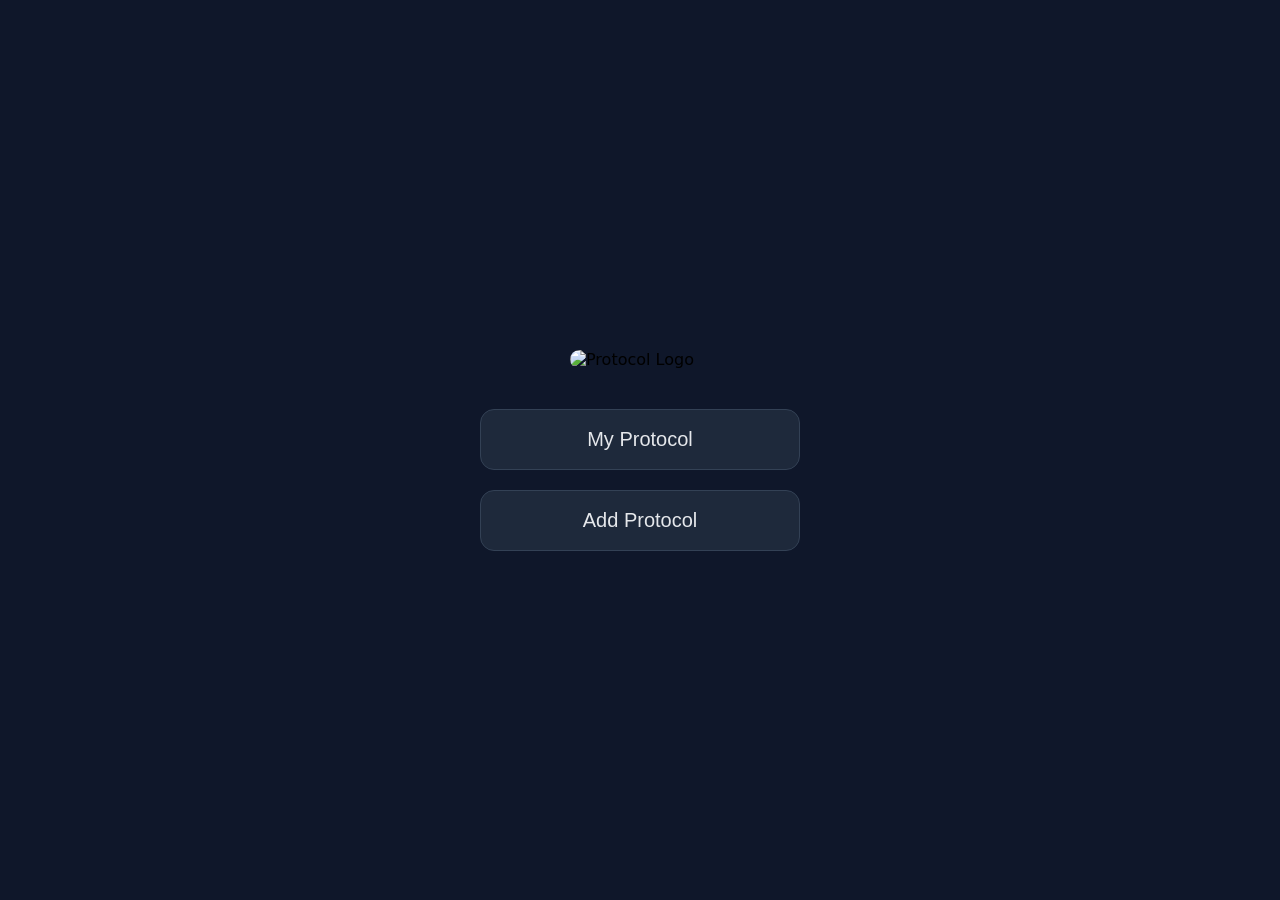
==== index.html @ 25e17d35 "Add files via upload" ====
<!DOCTYPE html>
<html lang="en">
<head>
  <meta charset="UTF-8">
  <title>Protocol Tracker</title>
  <meta name="viewport" content="width=device-width, initial-scale=1.0">
  <link rel="stylesheet" href="style.css">

  <!-- PWA -->
  <link rel="manifest" href="manifest.json">
  <meta name="theme-color" content="#0F172A">
  <script>
    if ("serviceWorker" in navigator) {
      navigator.serviceWorker.register("service-worker.js");
    }
  </script>
</head>

<body>
  <div class="main-logo slide-in">
    <img src="protocol-icon.png" alt="Protocol Logo">
  </div>

  <div class="main-buttons">
    <button onclick="location.href='track.html?view=myprotocol'">My Protocol</button>
    <button onclick="location.href='track.html?view=addprotocol'">Add Protocol</button>
  </div>
</body>
</html>
---- style.css ----
/* Global layout */
body {
  background-color: #0F172A;
  margin: 0;
  height: 100vh;
  display: flex;
  flex-direction: column;
  justify-content: center;
  align-items: center;
  font-family: system-ui, sans-serif;
}

/* Centered logo */
.main-logo img {
  width: 140px;
  height: auto;
  border-radius: 28px; /* iOS-style rounded square */
  display: block;
  margin-bottom: 40px;
}

/* Slide-in animation */
.slide-in {
  opacity: 0;
  transform: translateX(-80px);
  animation: slideIn 0.9s ease-out forwards;
}

@keyframes slideIn {
  to {
    opacity: 1;
    transform: translateX(0);
  }
}

/* Buttons */
.main-buttons {
  display: flex;
  flex-direction: column;
  gap: 20px;
  width: 100%;
  max-width: 320px;
}

button {
  background: #1e293b;
  border: 1px solid #334155;
  padding: 18px;
  border-radius: 14px;
  font-size: 20px;
  color: #e5e7eb;
  cursor: pointer;
  transition: 0.2s;
}

button:hover {
  background: #38bdf8;
  color: #0f172a;
}
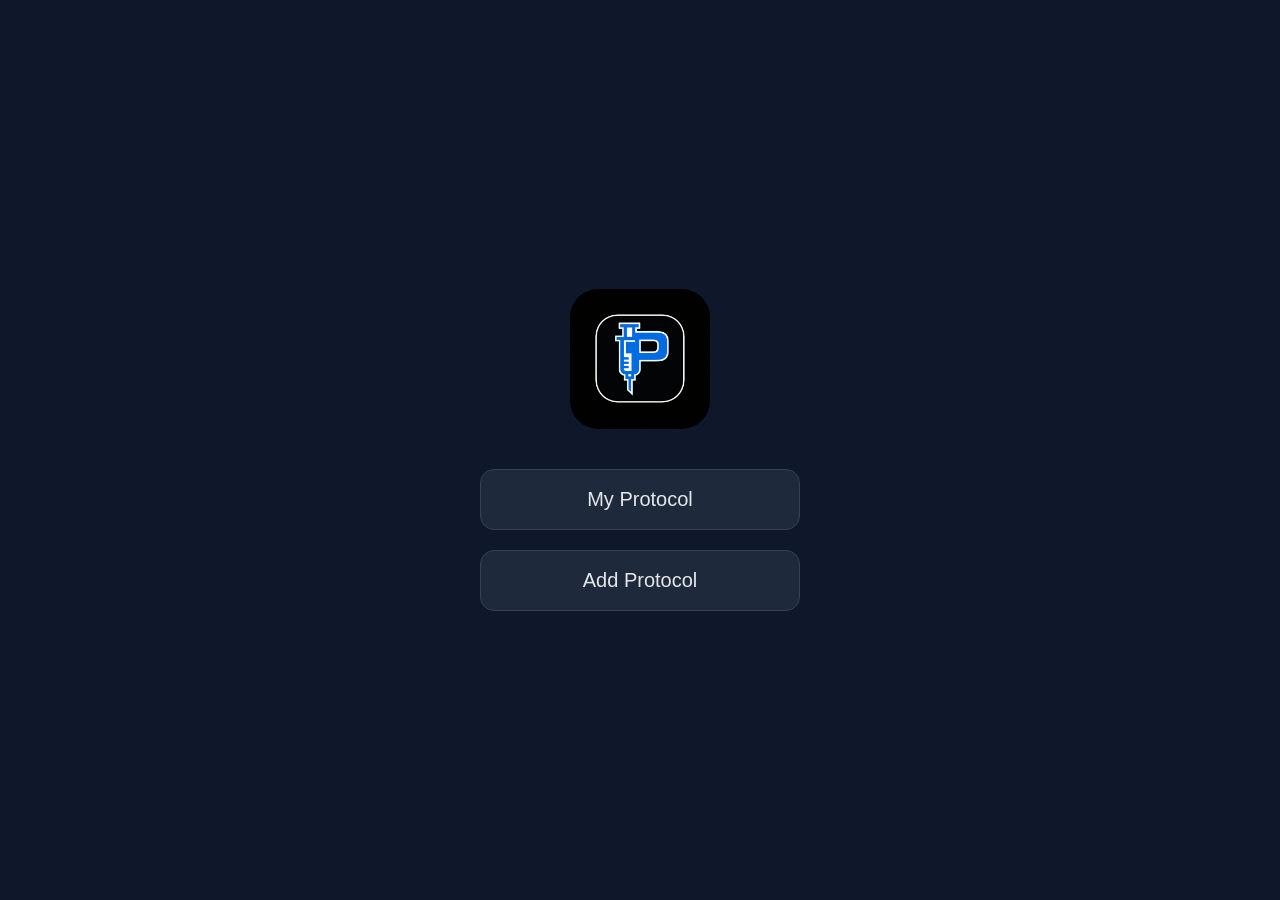
==== commit f8bb37ab: "Rename image source from protocol-icon to protocol-logo" ====
--- a/index.html
+++ b/index.html
@@ -18,7 +18,7 @@
 
 <body>
   <div class="main-logo slide-in">
-    <img src="protocol-icon.png" alt="Protocol Logo">
+    <img src="protocol-logo.png" alt="Protocol Logo">
   </div>
 
   <div class="main-buttons">
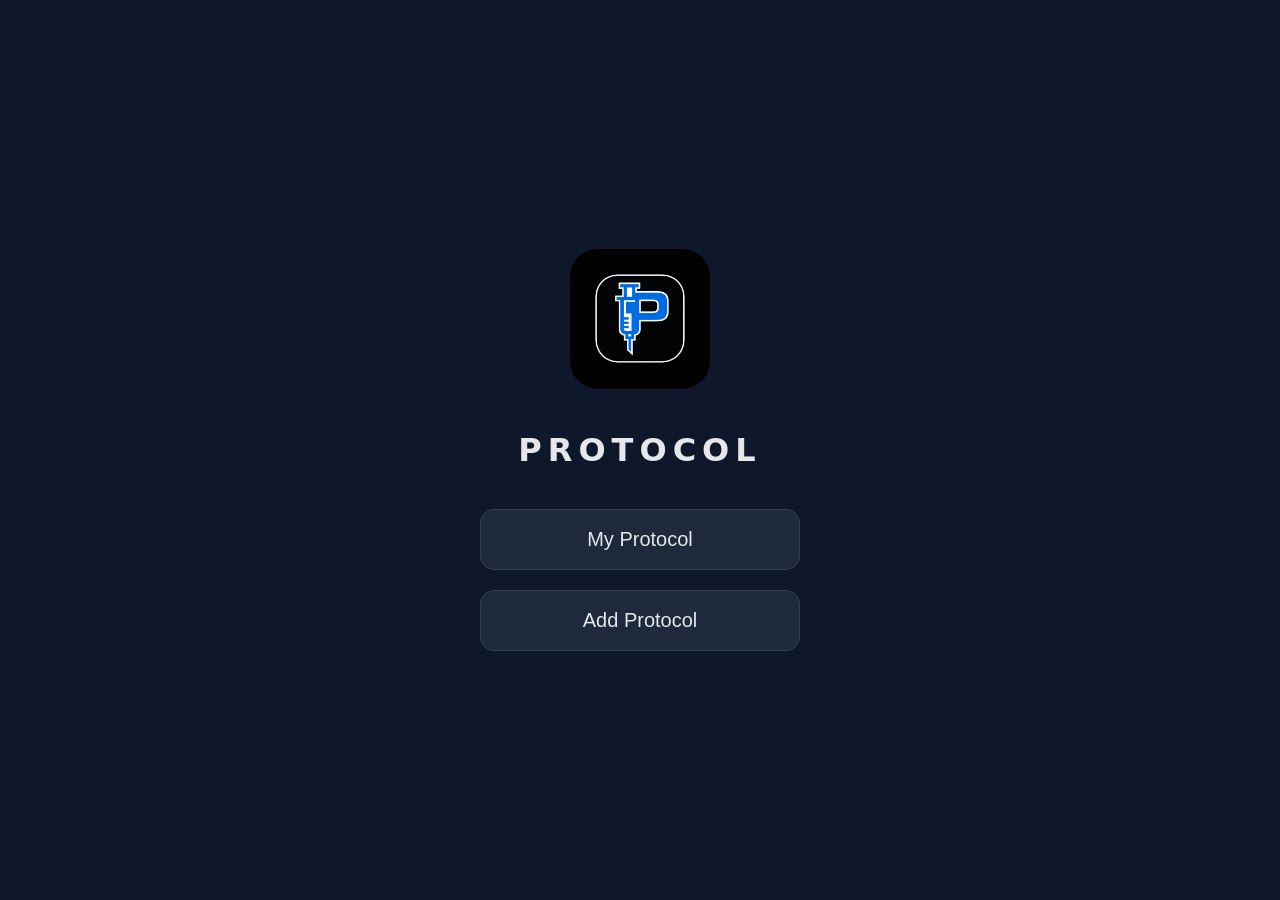
==== commit 9081274e: "Add files via upload" ====
--- a/index.html
+++ b/index.html
@@ -21,6 +21,8 @@
     <img src="protocol-logo.png" alt="Protocol Logo">
   </div>
 
+  <h1 class="app-title">PROTOCOL</h1>
+
   <div class="main-buttons">
     <button onclick="location.href='track.html?view=myprotocol'">My Protocol</button>
     <button onclick="location.href='track.html?view=addprotocol'">Add Protocol</button>
--- a/style.css
+++ b/style.css
@@ -16,7 +16,7 @@
   height: auto;
   border-radius: 28px; /* iOS-style rounded square */
   display: block;
-  margin-bottom: 40px;
+  margin-bottom: 20px;
 }
 
 /* Slide-in animation */
@@ -31,6 +31,16 @@
     opacity: 1;
     transform: translateX(0);
   }
+}
+
+/* PROTOCOL title */
+.app-title {
+  color: #e5e7eb;
+  font-size: 32px;
+  letter-spacing: 6px;
+  font-weight: 600;
+  margin-bottom: 40px;
+  text-align: center;
 }
 
 /* Buttons */
@@ -57,3 +67,16 @@
   background: #38bdf8;
   color: #0f172a;
 }
+
+/* Upper-right logo for secondary pages */
+.top-right-logo {
+  position: absolute;
+  top: 20px;
+  right: 20px;
+}
+
+.top-right-logo img {
+  width: 55px;
+  height: auto;
+  border-radius: 14px;
+}
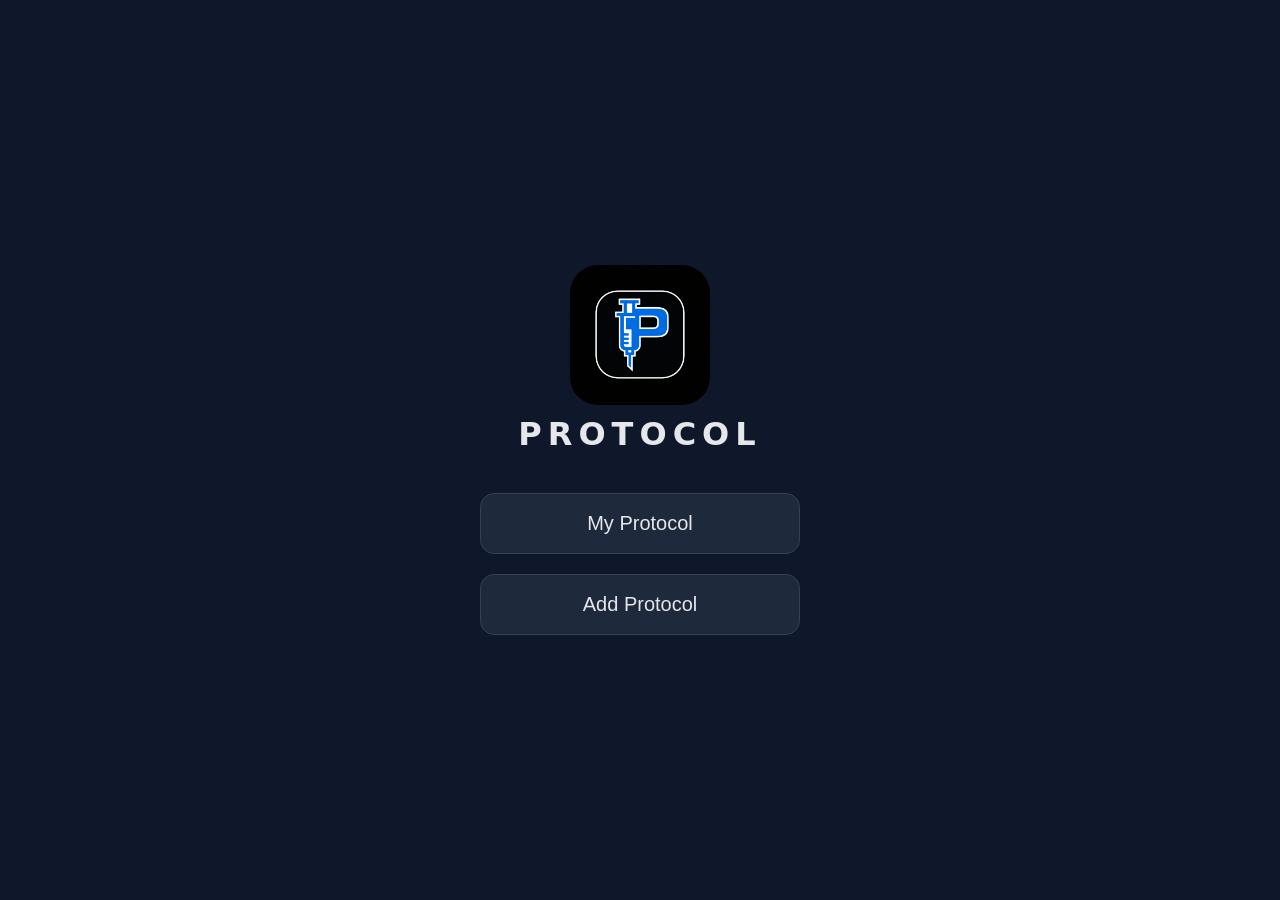
==== commit 94be7139: "Add files via upload" ====
--- a/index.html
+++ b/index.html
@@ -17,15 +17,20 @@
 </head>
 
 <body>
+
+  <!-- Centered logo -->
   <div class="main-logo slide-in">
     <img src="protocol-logo.png" alt="Protocol Logo">
   </div>
 
+  <!-- Wordmark -->
   <h1 class="app-title">PROTOCOL</h1>
 
+  <!-- Main buttons -->
   <div class="main-buttons">
     <button onclick="location.href='track.html?view=myprotocol'">My Protocol</button>
     <button onclick="location.href='track.html?view=addprotocol'">Add Protocol</button>
   </div>
+
 </body>
 </html>
--- a/style.css
+++ b/style.css
@@ -33,12 +33,13 @@
   }
 }
 
-/* PROTOCOL title */
+/* PROTOCOL wordmark */
 .app-title {
   color: #e5e7eb;
   font-size: 32px;
-  letter-spacing: 6px;
-  font-weight: 600;
+  letter-spacing: 6px;       /* squared, spaced look */
+  font-weight: 700;
+  margin-top: -10px;
   margin-bottom: 40px;
   text-align: center;
 }
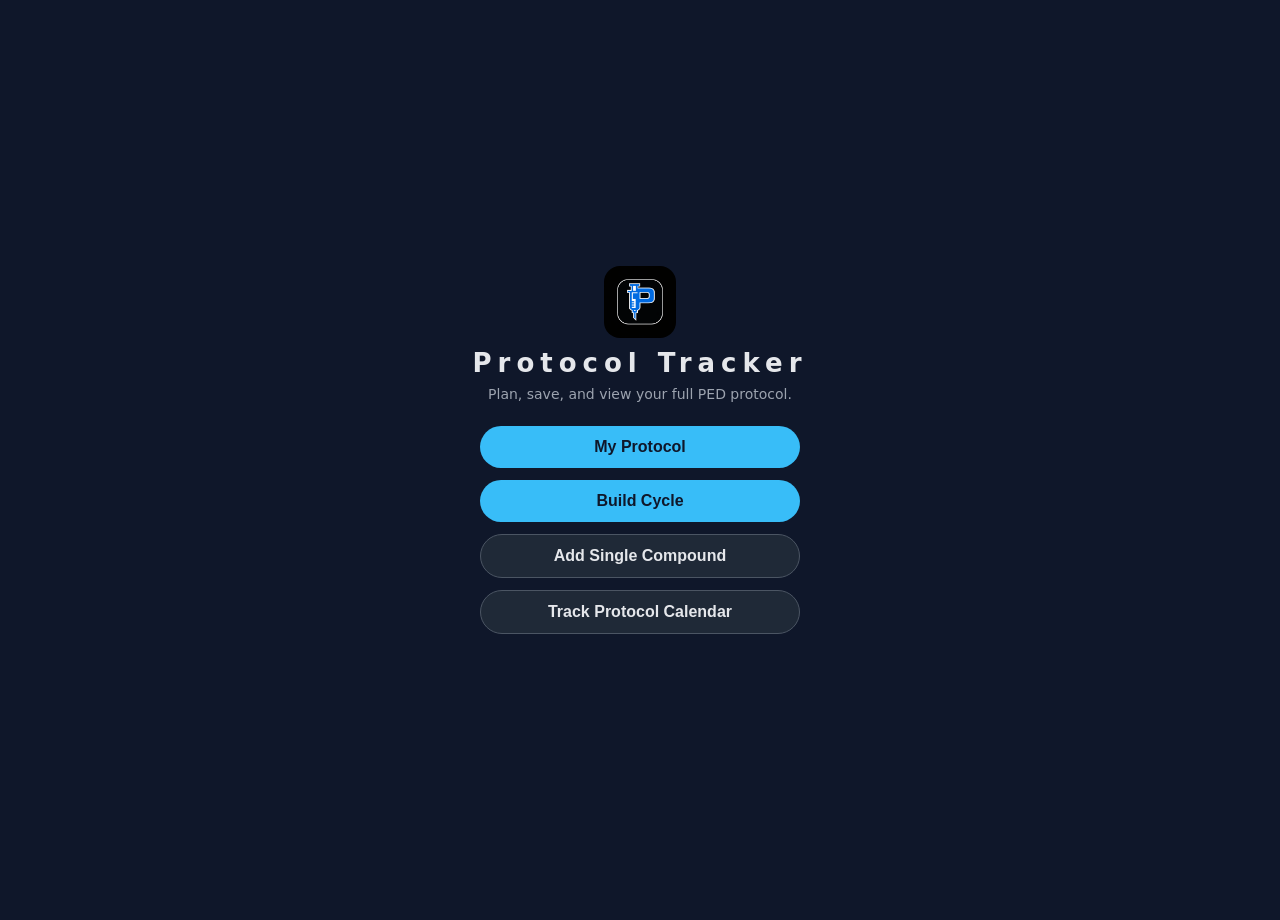
==== commit 0472ac72: "Enhance index.html with new title and styles Updated the title and added styling for the app layout " ====
--- a/index.html
+++ b/index.html
@@ -1,36 +1,75 @@
+
 <!DOCTYPE html>
 <html lang="en">
 <head>
   <meta charset="UTF-8">
-  <title>Protocol Tracker</title>
+  <title>Protocol Tracker – Home</title>
   <meta name="viewport" content="width=device-width, initial-scale=1.0">
   <link rel="stylesheet" href="style.css">
+  <style>
+    .app-container {
+      min-height: 100vh;
+      display: flex;
+      flex-direction: column;
+      align-items: center;
+      justify-content: center;
+      background: #0f172a;
+      color: #e5e7eb;
+      font-family: system-ui, -apple-system, BlinkMacSystemFont, "Segoe UI", sans-serif;
+      text-align: center;
+      padding: 20px;
+    }
+    .logo-main {
+      width: 72px;
+      height: auto;
+      border-radius: 16px;
+      margin-bottom: 20px;
+    }
+    .app-title {
+      font-size: 26px;
+      margin-bottom: 8px;
+    }
+    .app-subtitle {
+      font-size: 14px;
+      color: #9ca3af;
+      margin-bottom: 24px;
+    }
+    .main-buttons {
+      display: flex;
+      flex-direction: column;
+      gap: 12px;
+      width: 100%;
+      max-width: 320px;
+    }
+    .main-buttons button {
+      padding: 12px 16px;
+      border-radius: 999px;
+      border: none;
+      background: #38bdf8;
+      color: #0f172a;
+      font-weight: 600;
+      font-size: 16px;
+      cursor: pointer;
+    }
+    .main-buttons button.secondary {
+      background: #1f2937;
+      color: #e5e7eb;
+      border: 1px solid #4b5563;
+    }
+  </style>
+</head>
+<body>
+  <div class="app-container">
+    <img src="protocol-logo.png" alt="Protocol Logo" class="logo-main">
+    <div class="app-title">Protocol Tracker</div>
+    <div class="app-subtitle">Plan, save, and view your full PED protocol.</div>
 
-  <!-- PWA -->
-  <link rel="manifest" href="manifest.json">
-  <meta name="theme-color" content="#0F172A">
-  <script>
-    if ("serviceWorker" in navigator) {
-      navigator.serviceWorker.register("service-worker.js");
-    }
-  </script>
-</head>
-
-<body>
-
-  <!-- Centered logo -->
-  <div class="main-logo slide-in">
-    <img src="protocol-logo.png" alt="Protocol Logo">
+    <div class="main-buttons">
+      <button onclick="location.href='myprotocol.html'">My Protocol</button>
+      <button onclick="location.href='buildcycle.html'">Build Cycle</button>
+      <button class="secondary" onclick="location.href='addprotocol.html'">Add Single Compound</button>
+      <button class="secondary" onclick="location.href='track.html'">Track Protocol Calendar</button>
+    </div>
   </div>
-
-  <!-- Wordmark -->
-  <h1 class="app-title">PROTOCOL</h1>
-
-  <!-- Main buttons -->
-  <div class="main-buttons">
-    <button onclick="location.href='track.html?view=myprotocol'">My Protocol</button>
-    <button onclick="location.href='track.html?view=addprotocol'">Add Protocol</button>
-  </div>
-
 </body>
 </html>
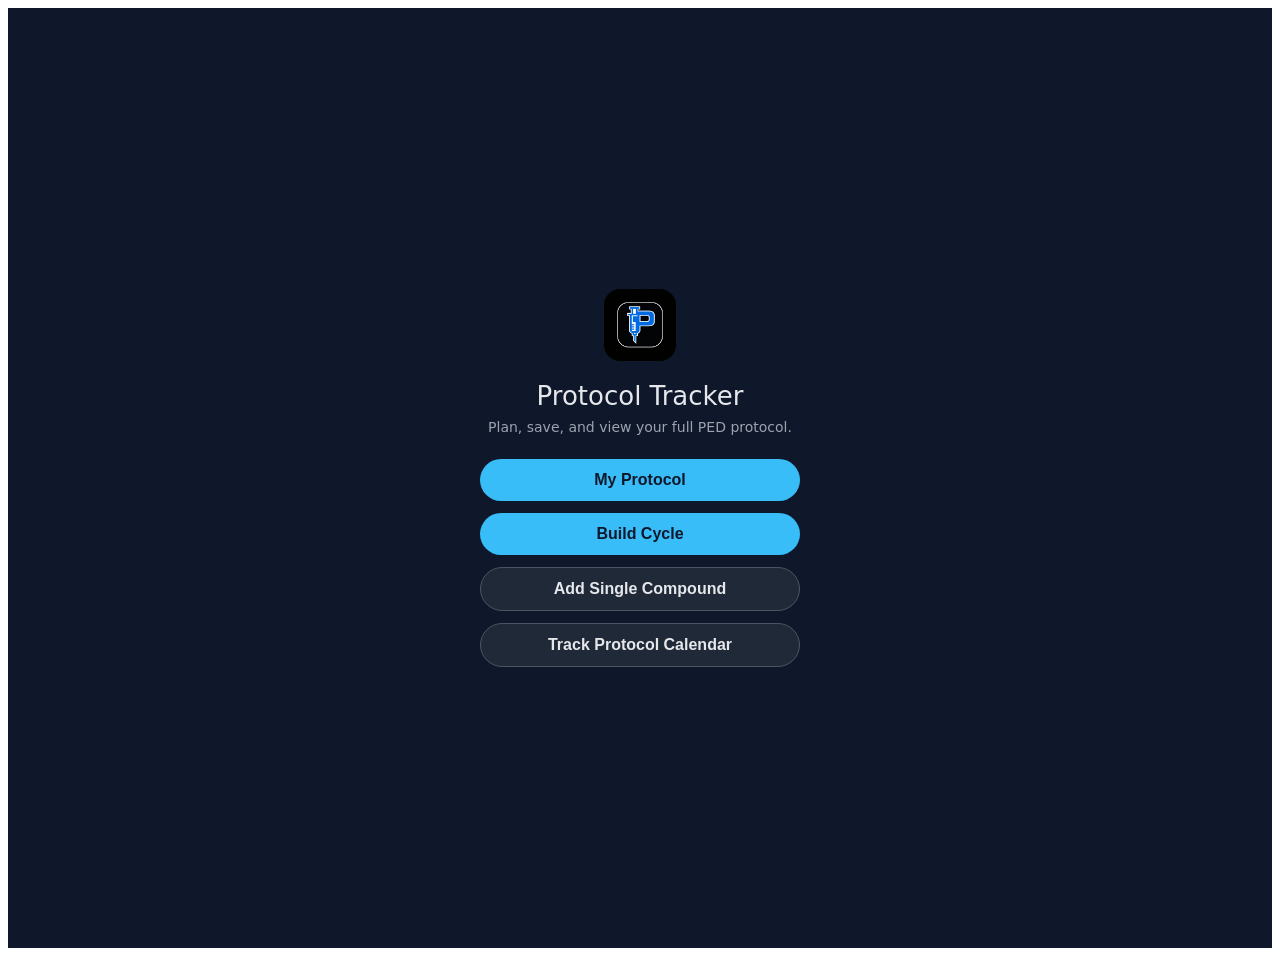
==== commit 49cd5f68: "Add files via upload" ====
--- a/index.html
+++ b/index.html
@@ -1,4 +1,3 @@
-
 <!DOCTYPE html>
 <html lang="en">
 <head>
--- a/style.css
+++ b/style.css
@@ -1,83 +1,109 @@
-/* Global layout */
-body {
-  background-color: #0F172A;
-  margin: 0;
-  height: 100vh;
-  display: flex;
-  flex-direction: column;
-  justify-content: center;
-  align-items: center;
-  font-family: system-ui, sans-serif;
+.top-right-logo {
+  position: absolute;
+  top: 16px;
+  right: 16px;
+}
+.top-right-logo img {
+  width: 48px;
+  height: auto;
+  border-radius: 10px;
+  cursor: pointer;
 }
 
-/* Centered logo */
-.main-logo img {
-  width: 140px;
-  height: auto;
-  border-radius: 28px; /* iOS-style rounded square */
-  display: block;
+@keyframes tikn {
+  0% { transform: scale(1) rotate(0deg); }
+  30% { transform: scale(1.15) rotate(8deg); }
+  60% { transform: scale(0.9) rotate(-6deg); }
+  100% { transform: scale(1) rotate(0deg); }
+}
+.tikn { animation: tikn 0.4s ease-out; }
+
+.track-container {
+  padding: 20px;
+  max-width: 900px;
+  margin: 0 auto;
+  color: #e5e7eb;
+  font-family: system-ui, -apple-system, BlinkMacSystemFont, "Segoe UI", sans-serif;
+}
+.track-title {
+  font-size: 24px;
+  margin-bottom: 16px;
+}
+.protocol-card {
+  background: #1e293b;
+  border: 1px solid #334155;
+  padding: 16px;
+  border-radius: 14px;
   margin-bottom: 20px;
 }
-
-/* Slide-in animation */
-.slide-in {
-  opacity: 0;
-  transform: translateX(-80px);
-  animation: slideIn 0.9s ease-out forwards;
+.protocol-actions {
+  display: flex;
+  gap: 10px;
+  margin-top: 10px;
 }
-
-@keyframes slideIn {
-  to {
-    opacity: 1;
-    transform: translateX(0);
-  }
+.protocol-actions button {
+  padding: 10px 14px;
+  border-radius: 999px;
+  border: none;
+  background: #38bdf8;
+  color: #0f172a;
+  font-weight: 600;
+  cursor: pointer;
 }
-
-/* PROTOCOL wordmark */
-.app-title {
+.protocol-actions button.secondary {
+  background: #1f2937;
   color: #e5e7eb;
-  font-size: 32px;
-  letter-spacing: 6px;       /* squared, spaced look */
-  font-weight: 700;
-  margin-top: -10px;
-  margin-bottom: 40px;
-  text-align: center;
+  border: 1px solid #4b5563;
 }
-
-/* Buttons */
-.main-buttons {
-  display: flex;
-  flex-direction: column;
-  gap: 20px;
+.row-card {
+  background: #111827;
+  border: 1px solid #1f2937;
+  padding: 14px;
+  border-radius: 12px;
+  margin-bottom: 14px;
+}
+.row-card h3 {
+  margin-bottom: 8px;
+  font-size: 16px;
+}
+.row-card label,
+.protocol-card label {
+  display: block;
+  font-size: 13px;
+  margin-top: 6px;
+  margin-bottom: 2px;
+}
+.row-card input,
+.protocol-card input,
+.row-card select,
+.protocol-card select {
   width: 100%;
-  max-width: 320px;
+  padding: 8px;
+  border-radius: 8px;
+  border: 1px solid #4b5563;
+  background: #020617;
+  color: #e5e7eb;
+  font-size: 14px;
 }
-
-button {
+.calendar {
+  display: grid;
+  grid-template-columns: repeat(7, 1fr);
+  gap: 8px;
+  margin-top: 20px;
+}
+.day {
   background: #1e293b;
   border: 1px solid #334155;
-  padding: 18px;
-  border-radius: 14px;
-  font-size: 20px;
+  padding: 10px;
+  border-radius: 10px;
   color: #e5e7eb;
-  cursor: pointer;
-  transition: 0.2s;
+  text-align: center;
+  min-height: 60px;
+  font-size: 13px;
 }
-
-button:hover {
-  background: #38bdf8;
-  color: #0f172a;
+.dose-day {
+  background: #0f172a;
 }
-
-/* Upper-right logo for secondary pages */
-.top-right-logo {
-  position: absolute;
-  top: 20px;
-  right: 20px;
+.today {
+  border: 2px solid #facc15;
 }
-
-.top-right-logo img {
-  width: 55px;
-  height: auto;
-  border-radius: 14px;
-}
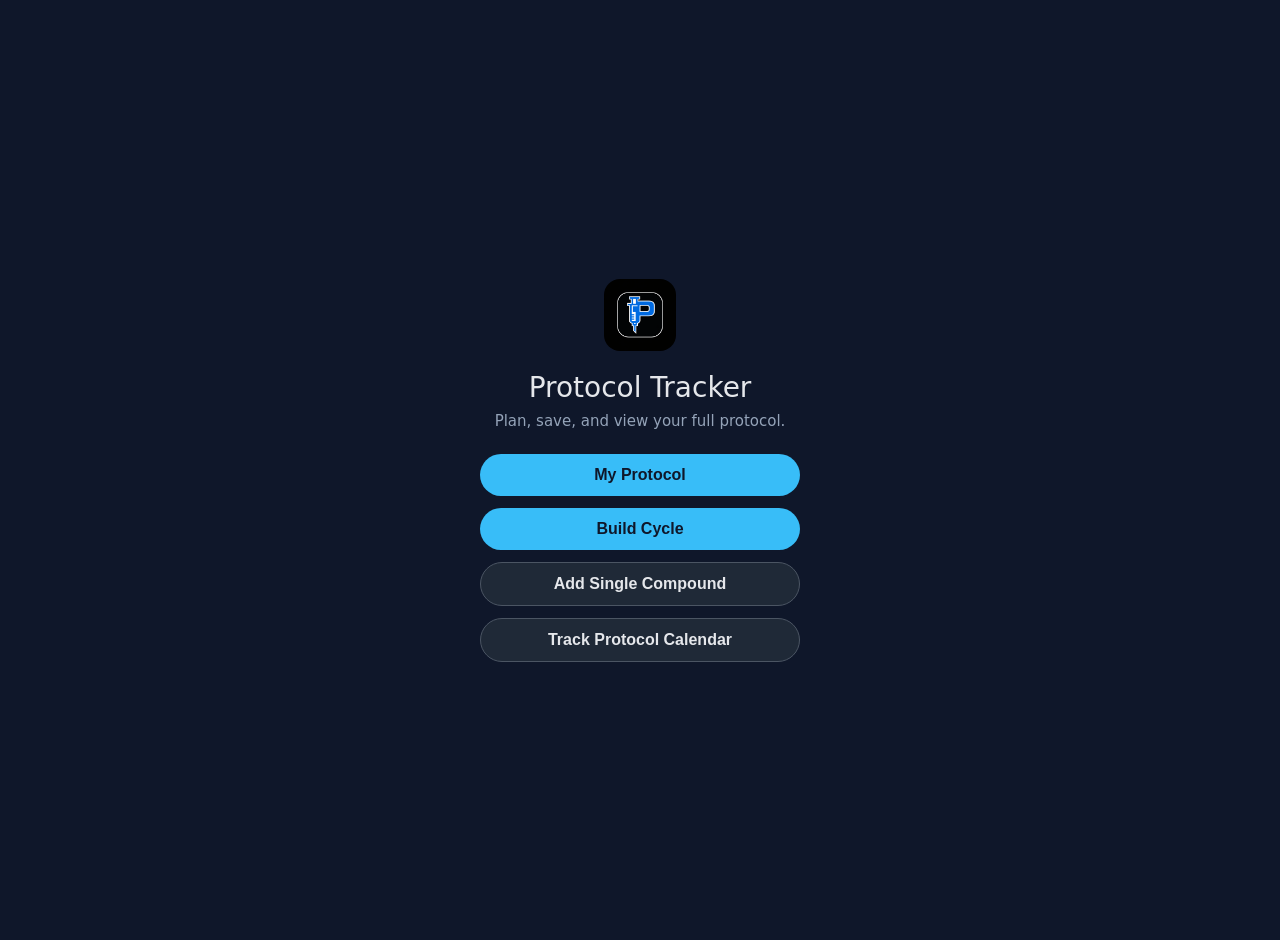
==== commit ed12679f: "Add files via upload" ====
--- a/index.html
+++ b/index.html
@@ -4,64 +4,16 @@
   <meta charset="UTF-8">
   <title>Protocol Tracker – Home</title>
   <meta name="viewport" content="width=device-width, initial-scale=1.0">
+
   <link rel="stylesheet" href="style.css">
-  <style>
-    .app-container {
-      min-height: 100vh;
-      display: flex;
-      flex-direction: column;
-      align-items: center;
-      justify-content: center;
-      background: #0f172a;
-      color: #e5e7eb;
-      font-family: system-ui, -apple-system, BlinkMacSystemFont, "Segoe UI", sans-serif;
-      text-align: center;
-      padding: 20px;
-    }
-    .logo-main {
-      width: 72px;
-      height: auto;
-      border-radius: 16px;
-      margin-bottom: 20px;
-    }
-    .app-title {
-      font-size: 26px;
-      margin-bottom: 8px;
-    }
-    .app-subtitle {
-      font-size: 14px;
-      color: #9ca3af;
-      margin-bottom: 24px;
-    }
-    .main-buttons {
-      display: flex;
-      flex-direction: column;
-      gap: 12px;
-      width: 100%;
-      max-width: 320px;
-    }
-    .main-buttons button {
-      padding: 12px 16px;
-      border-radius: 999px;
-      border: none;
-      background: #38bdf8;
-      color: #0f172a;
-      font-weight: 600;
-      font-size: 16px;
-      cursor: pointer;
-    }
-    .main-buttons button.secondary {
-      background: #1f2937;
-      color: #e5e7eb;
-      border: 1px solid #4b5563;
-    }
-  </style>
+  <link rel="manifest" href="manifest.json">
+  <script src="notification-handler.js" defer></script>
 </head>
 <body>
   <div class="app-container">
     <img src="protocol-logo.png" alt="Protocol Logo" class="logo-main">
     <div class="app-title">Protocol Tracker</div>
-    <div class="app-subtitle">Plan, save, and view your full PED protocol.</div>
+    <div class="app-subtitle">Plan, save, and view your full protocol.</div>
 
     <div class="main-buttons">
       <button onclick="location.href='myprotocol.html'">My Protocol</button>
--- a/style.css
+++ b/style.css
@@ -1,3 +1,13 @@
+html, body {
+  background-color: #0f172a !important;
+  color: #e5e7eb !important;
+  margin: 0;
+  padding: 0;
+  height: 100%;
+  font-family: system-ui, -apple-system, BlinkMacSystemFont, "Segoe UI", sans-serif;
+}
+
+/* TOP RIGHT LOGO */
 .top-right-logo {
   position: absolute;
   top: 16px;
@@ -10,6 +20,7 @@
   cursor: pointer;
 }
 
+/* TIKN ANIMATION */
 @keyframes tikn {
   0% { transform: scale(1) rotate(0deg); }
   30% { transform: scale(1.15) rotate(8deg); }
@@ -18,79 +29,103 @@
 }
 .tikn { animation: tikn 0.4s ease-out; }
 
+/* PAGE CONTAINER */
 .track-container {
   padding: 20px;
   max-width: 900px;
   margin: 0 auto;
-  color: #e5e7eb;
-  font-family: system-ui, -apple-system, BlinkMacSystemFont, "Segoe UI", sans-serif;
-}
+}
+
+/* TITLES */
 .track-title {
-  font-size: 24px;
+  font-size: 26px;
   margin-bottom: 16px;
-}
-.protocol-card {
+  color: #e5e7eb;
+}
+
+/* CARDS */
+.protocol-card,
+.row-card,
+.protocol-box,
+.color-legend {
   background: #1e293b;
   border: 1px solid #334155;
   padding: 16px;
   border-radius: 14px;
   margin-bottom: 20px;
 }
-.protocol-actions {
-  display: flex;
-  gap: 10px;
+
+/* CARD HEADERS */
+.protocol-card h2,
+.row-card h3,
+.protocol-title,
+.color-legend h3 {
+  color: #e5e7eb;
+}
+
+/* LABELS */
+label {
+  display: block;
+  font-size: 14px;
   margin-top: 10px;
-}
-.protocol-actions button {
-  padding: 10px 14px;
+  margin-bottom: 4px;
+  color: #cbd5e1;
+}
+
+/* INPUTS & DROPDOWNS */
+input,
+select {
+  width: 100%;
+  padding: 10px;
+  border-radius: 8px;
+  border: 1px solid #475569;
+  background: #0f172a;
+  color: #e5e7eb;
+  font-size: 15px;
+}
+
+/* CHECKBOX */
+input[type="checkbox"] {
+  width: 20px;
+  height: 20px;
+  accent-color: #38bdf8;
+  cursor: pointer;
+}
+
+/* BUTTONS */
+button {
+  padding: 12px 16px;
   border-radius: 999px;
   border: none;
   background: #38bdf8;
   color: #0f172a;
   font-weight: 600;
+  font-size: 16px;
   cursor: pointer;
 }
-.protocol-actions button.secondary {
+
+button.secondary {
   background: #1f2937;
   color: #e5e7eb;
   border: 1px solid #4b5563;
 }
-.row-card {
-  background: #111827;
-  border: 1px solid #1f2937;
-  padding: 14px;
-  border-radius: 12px;
-  margin-bottom: 14px;
-}
-.row-card h3 {
-  margin-bottom: 8px;
-  font-size: 16px;
-}
-.row-card label,
-.protocol-card label {
-  display: block;
-  font-size: 13px;
-  margin-top: 6px;
-  margin-bottom: 2px;
-}
-.row-card input,
-.protocol-card input,
-.row-card select,
-.protocol-card select {
-  width: 100%;
-  padding: 8px;
-  border-radius: 8px;
-  border: 1px solid #4b5563;
-  background: #020617;
-  color: #e5e7eb;
-  font-size: 14px;
-}
+
+/* BUTTON ROW */
+.protocol-actions {
+  display: flex;
+  gap: 12px;
+  margin-top: 10px;
+}
+
+/* CALENDAR GRID */
 .calendar {
   display: grid;
   grid-template-columns: repeat(7, 1fr);
   gap: 8px;
   margin-top: 20px;
 }
+
+/* CALENDAR DAY */
 .day {
   background: #1e293b;
   border: 1px solid #334155;
@@ -98,12 +133,72 @@
   border-radius: 10px;
   color: #e5e7eb;
   text-align: center;
-  min-height: 60px;
-  font-size: 13px;
-}
+  min-height: 70px;
+  font-size: 14px;
+}
+
+/* DOSE DAY */
 .dose-day {
   background: #0f172a;
 }
+
+/* TODAY HIGHLIGHT */
 .today {
   border: 2px solid #facc15;
 }
+
+/* HOME SCREEN */
+.app-container {
+  min-height: 100vh;
+  display: flex;
+  flex-direction: column;
+  align-items: center;
+  justify-content: center;
+  background: #0f172a;
+  color: #e5e7eb;
+  text-align: center;
+  padding: 20px;
+}
+
+.logo-main {
+  width: 72px;
+  height: auto;
+  border-radius: 16px;
+  margin-bottom: 20px;
+}
+
+.app-title {
+  font-size: 28px;
+  margin-bottom: 8px;
+}
+
+.app-subtitle {
+  font-size: 15px;
+  color: #94a3b8;
+  margin-bottom: 24px;
+}
+
+.main-buttons {
+  display: flex;
+  flex-direction: column;
+  gap: 12px;
+  width: 100%;
+  max-width: 320px;
+}
+
+/* COLOR LEGEND */
+.legend-row {
+  display: flex;
+  align-items: center;
+  gap: 10px;
+  margin-bottom: 8px;
+  font-size: 14px;
+  color: #e5e7eb;
+}
+
+.legend-color {
+  width: 22px;
+  height: 22px;
+  border-radius: 6px;
+  border: 1px solid #0f172a;
+}
